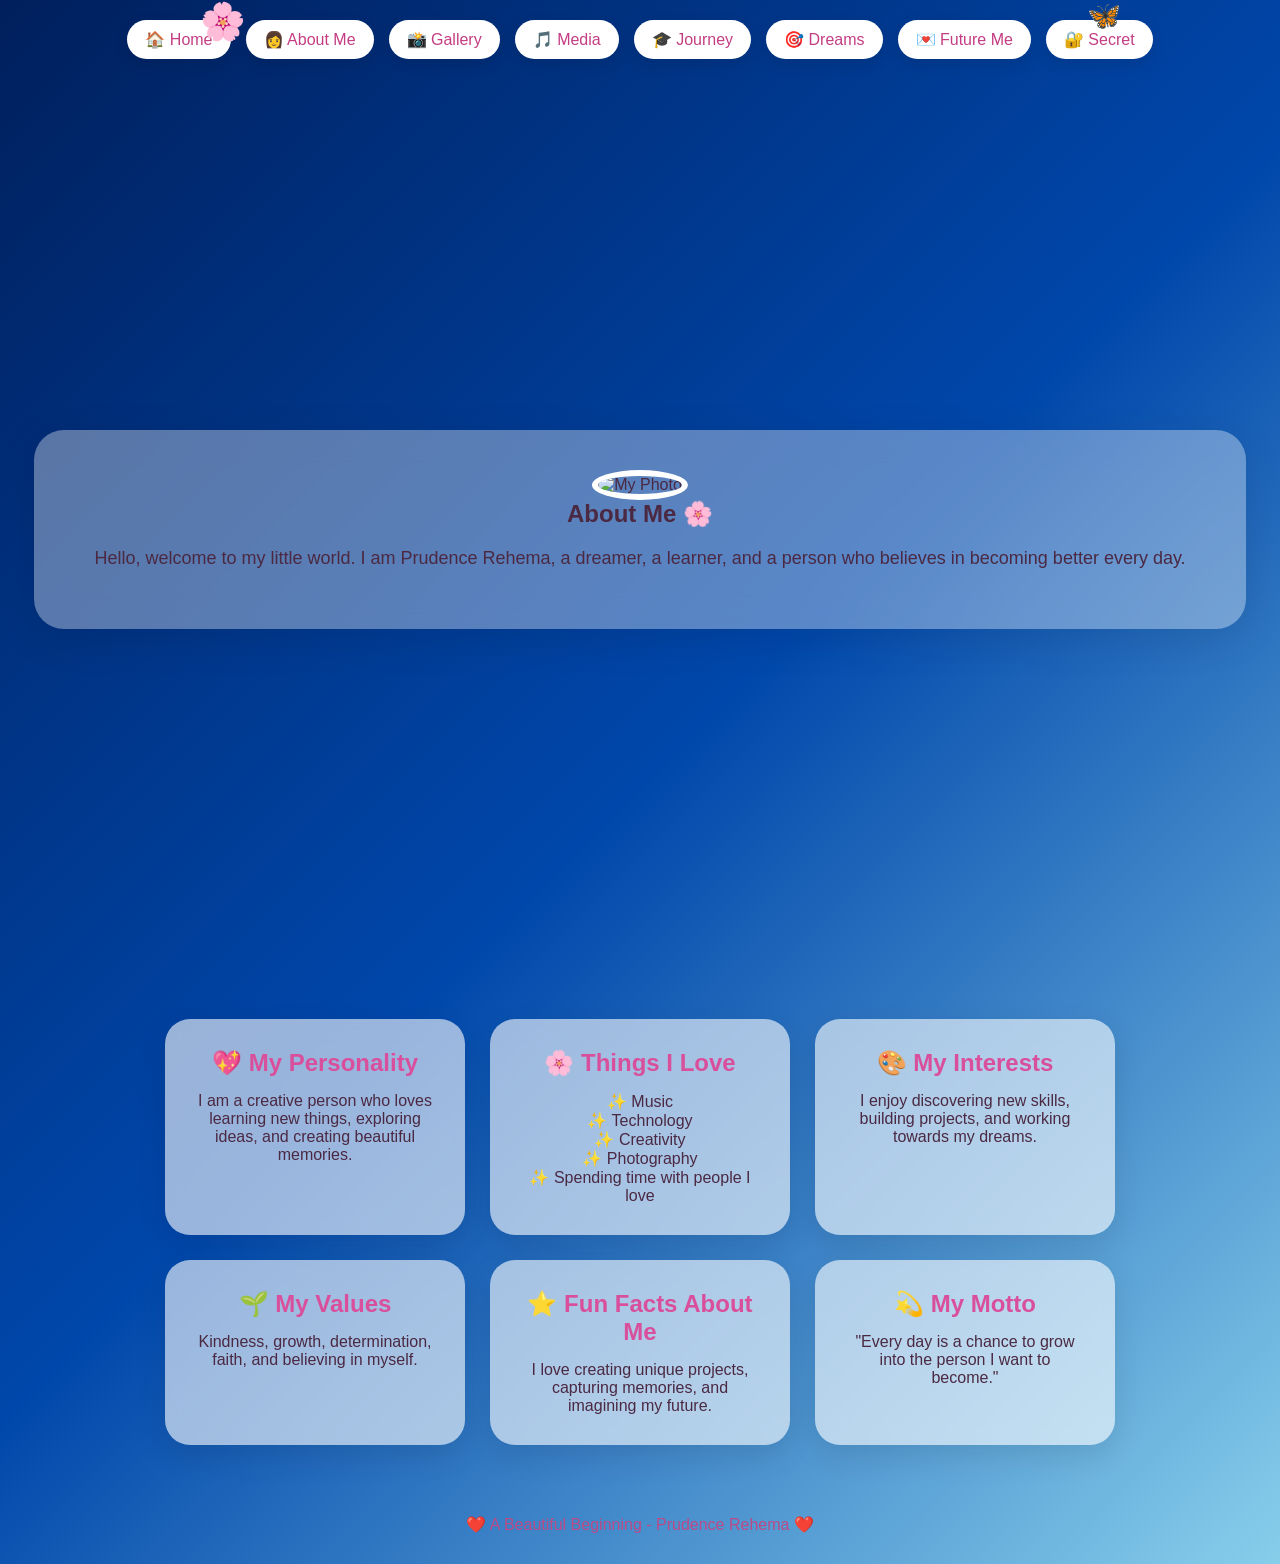
==== about.html @ 1c0368bc "Add files via upload" ====
<!DOCTYPE html>
<html lang="en">

<head>

<meta charset="UTF-8">
<meta name="viewport" content="width=device-width, initial-scale=1.0">

<title>About Me | A Beautiful Beginning</title>

<link rel="stylesheet" href="style.css">

</head>


<body>


<div class="particles"></div>



<nav>

<a href="index.html">🏠 Home</a>
<a href="about.html">👩 About Me</a>
<a href="gallery.html">📸 Gallery</a>
<a href="media.html">🎵 Media</a>
<a href="journey.html">🎓 Journey</a>
<a href="dreams.html">🎯 Dreams</a>
<a href="future.html">💌 Future Me</a>
<a href="secret.html">🔐 Secret</a>

</nav>




<section class="welcome">


<div class="content">


<img src="images/profile.jpg" class="profile" alt="My Photo">


<h1>About Me 🌸</h1>


<p>
Hello, welcome to my little world.
I am Prudence Rehema, a dreamer, a learner,
and a person who believes in becoming better every day.
</p>


</div>


</section>





<section class="cards">



<div class="card">

<h2>💖 My Personality</h2>

<p>
I am a creative person who loves learning new things,
exploring ideas, and creating beautiful memories.
</p>

</div>




<div class="card">

<h2>🌸 Things I Love</h2>

<p>
✨ Music<br>
✨ Technology<br>
✨ Creativity<br>
✨ Photography<br>
✨ Spending time with people I love
</p>

</div>





<div class="card">

<h2>🎨 My Interests</h2>

<p>
I enjoy discovering new skills,
building projects, and working towards my dreams.
</p>

</div>





<div class="card">

<h2>🌱 My Values</h2>

<p>
Kindness, growth, determination,
faith, and believing in myself.
</p>

</div>





<div class="card">

<h2>⭐ Fun Facts About Me</h2>

<p>
I love creating unique projects,
capturing memories,
and imagining my future.
</p>

</div>





<div class="card">

<h2>💫 My Motto</h2>

<p>
"Every day is a chance to grow into the person I want to become."
</p>

</div>



</section>





<footer>

❤️ A Beautiful Beginning - Prudence Rehema ❤️

</footer>


<audio id="siteMusic" loop>
    <source src="musics/background.m4a" type="audio/mp4">
</audio>




<script src="script.js"></script>


</body>

</html>
---- style.css ----
*{
    margin:0;
    padding:0;
    box-sizing:border-box;
    font-family:'Poppins', sans-serif;
}

body{
    background:linear-gradient(135deg,#ffe6f2,#fff8fc);
    color:#4b2942;
    overflow-x:hidden;
}


/* Loading Screen */

.loader{
    position:fixed;
    width:100%;
    height:100vh;
    background:#fff0f7;
    display:flex;
    justify-content:center;
    align-items:center;
    z-index:1000;
    animation:hideLoader 3s forwards;
}

.loader h1{
    color:#d94f9b;
    font-size:35px;
    text-align:center;
    animation:pulse 1.5s infinite;
}


@keyframes hideLoader{

    0%,80%{
        opacity:1;
    }

    100%{
        opacity:0;
        visibility:hidden;
    }

}


@keyframes pulse{

    50%{
        transform:scale(1.1);
    }

}



/* Welcome Section */

.welcome{

    min-height:100vh;
    display:flex;
    justify-content:center;
    align-items:center;
    text-align:center;
    position:relative;
    padding:20px;

}


.content{

    background:rgba(255,255,255,0.35);
    backdrop-filter:blur(15px);
    padding:40px;
    border-radius:30px;
    box-shadow:0 10px 40px rgba(0,0,0,0.1);

}



.profile{

    width:180px;
    height:180px;
    object-fit:cover;
    border-radius:50%;
    border:6px solid white;
    animation:float 4s infinite;

}



@keyframes float{

    50%{
        transform:translateY(-15px);
    }

}


#name{

    margin-top:20px;
    font-size:45px;
    color:#d94f9b;

}



.content p{

    margin:20px;
    font-size:18px;

}




button{

    padding:15px 35px;
    border:none;
    border-radius:40px;
    background:linear-gradient(45deg,#ff7eb3,#ff65a3);
    color:white;
    font-size:18px;
    cursor:pointer;
    box-shadow:0 0 20px #ff8dc7;
    transition:0.4s;

}



button:hover{

    transform:scale(1.1);

}



/* Navigation */

nav{

    display:flex;
    justify-content:center;
    flex-wrap:wrap;
    gap:15px;
    padding:20px;

}


nav a{

    text-decoration:none;
    color:#c43d83;
    background:white;
    padding:10px 18px;
    border-radius:25px;
    box-shadow:0 5px 15px rgba(0,0,0,0.1);

}




/* Cards */

.cards{

    display:flex;
    justify-content:center;
    flex-wrap:wrap;
    gap:25px;
    padding:40px;

}



.card{

    width:300px;
    background:rgba(255,255,255,0.6);
    backdrop-filter:blur(10px);
    padding:30px;
    border-radius:25px;
    text-align:center;
    box-shadow:0 10px 30px rgba(0,0,0,0.1);
    transition:0.4s;

}



.card:hover{

    transform:translateY(-10px);

}



.card h2{

    color:#d94f9b;
    margin-bottom:15px;

}



/* Floating particles */

.particles span{

    position:absolute;
    font-size:25px;
    animation:move 10s linear infinite;

}



@keyframes move{

    0%{

        transform:translateY(100vh);
        opacity:0;

    }


    50%{

        opacity:1;

    }


    100%{

        transform:translateY(-10vh);
        opacity:0;

    }

}




footer{

    text-align:center;
    padding:30px;
    color:#b94b87;

}



/* Mobile */

@media(max-width:600px){

    #name{

        font-size:32px;

    }


    .content{

        padding:25px;

    }


    .profile{

        width:140px;
        height:140px;

    }
    /* Gallery Images */

.gallery-img{
    width:100%;
    max-width:250px;
    height:220px;
    object-fit:cover;
    border-radius:20px;
    margin:10px;
    box-shadow:0 8px 25px rgba(0,0,0,0.15);
    transition:0.5s;
}


.gallery-img:hover{
    transform:scale(1.05) rotate(2deg);
}



/* Audio and Video */

audio,
video{

    width:90%;
    border-radius:15px;
    margin:15px;

}



/* Night Page */

.night-page{

    background:
    linear-gradient(
    to bottom,
    #050014,
    #160033
    );

    color:white;
    min-height:100vh;

}



.night-page .content{

    background:rgba(255,255,255,0.12);
    color:white;

}



.night-page h1{

    color:#ffd6ff;

}



.night-page p{

    color:#ffffff;

}



/* Glowing effect */

.content button{

    animation:glow 2s infinite;

}



@keyframes glow{

    50%{

        box-shadow:
        0 0 30px #ff69b4;

    }

}



/* Smooth page appearance */

body{

    animation:pageAppear 1s ease;

}



@keyframes pageAppear{

    from{

        opacity:0;

        transform:translateY(20px);

    }


    to{

        opacity:1;

        transform:translateY(0);

    }

}



/* Floating particle styling */

.particles span{

    position:fixed;
    bottom:-50px;
    z-index:-1;

}



/* Better mobile cards */

@media(max-width:600px){


.cards{

    padding:20px;

}



.card{

    width:90%;

}



.gallery-img{

    height:180px;

}



button{

    font-size:16px;

}


}


}
/* Royal Blue Theme Opening Animation */

body{
    background:linear-gradient(135deg,#001f5c,#0047ab,#87ceeb);
}


/* Loader */

.loader{

    position:fixed;
    width:100%;
    height:100vh;
    background:linear-gradient(135deg,#001f5c,#0047ab);
    display:flex;
    flex-direction:column;
    justify-content:center;
    align-items:center;
    z-index:2000;
    animation:hideLoader 4s forwards;

}


.loader h1{

    color:white;
    font-size:38px;
    margin-top:30px;
    animation:fadeText 2s infinite alternate;

}


.loader p{

    color:#d9ecff;
    font-size:20px;

}



/* Flower */

.flower{

    width:120px;
    height:120px;
    position:relative;
    animation:bloom 3s ease forwards;

}


.petal{

    position:absolute;
    width:60px;
    height:80px;
    background:#4da6ff;
    border-radius:50%;
    left:30px;
    top:20px;
    transform-origin:bottom center;

}



.petal1{
    transform:rotate(0deg);
}

.petal2{
    transform:rotate(90deg);
}

.petal3{
    transform:rotate(180deg);
}

.petal4{
    transform:rotate(270deg);
}



.center{

    position:absolute;
    width:45px;
    height:45px;
    background:#ffd700;
    border-radius:50%;
    top:38px;
    left:38px;

}




@keyframes bloom{

    from{

        transform:scale(0);

    }

    to{

        transform:scale(1);

    }

}




@keyframes fadeText{

    from{

        opacity:0.5;

    }

    to{

        opacity:1;

    }

}



@keyframes hideLoader{

    0%,80%{

        opacity:1;

    }


    100%{

        opacity:0;
        visibility:hidden;

    }

}
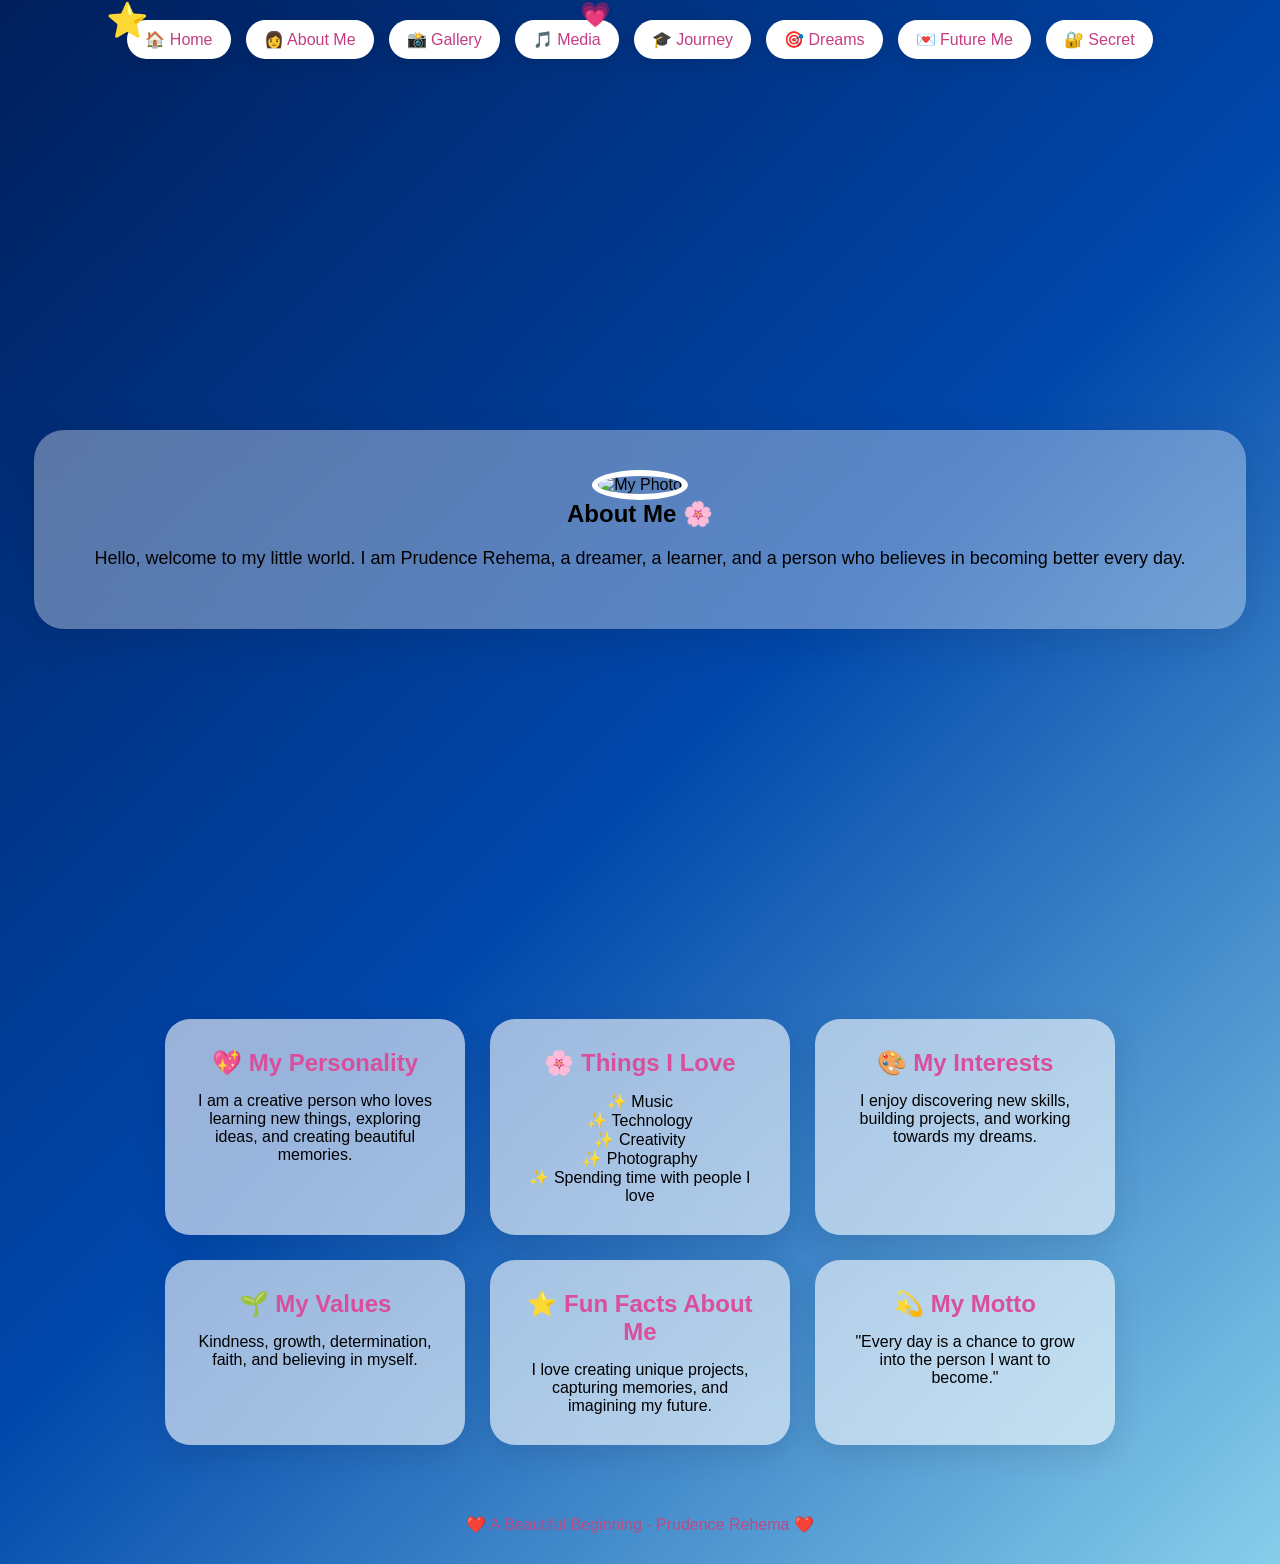
==== commit 4f9bcd40: "Update about.html" ====
--- a/about.html
+++ b/about.html
@@ -172,7 +172,7 @@
 
 
 <audio id="siteMusic" loop>
-    <source src="musics/background.m4a" type="audio/mp4">
+    <source src="background.m4a" type="audio/mp4">
 </audio>
 
 
@@ -183,4 +183,4 @@
 
 </body>
 
-</html>+</html>
--- a/style.css
+++ b/style.css
@@ -5,10 +5,9 @@
     font-family:'Poppins', sans-serif;
 }
 
-body{
-    background:linear-gradient(135deg,#ffe6f2,#fff8fc);
-    color:#4b2942;
-    overflow-x:hidden;
+body {
+    background: linear-gradient(135deg, #8e44ad, #d63384, #ff9ff3);
+    background-attachment: fixed;
 }
 
 
@@ -640,4 +639,4 @@
 
     }
 
-}+}
